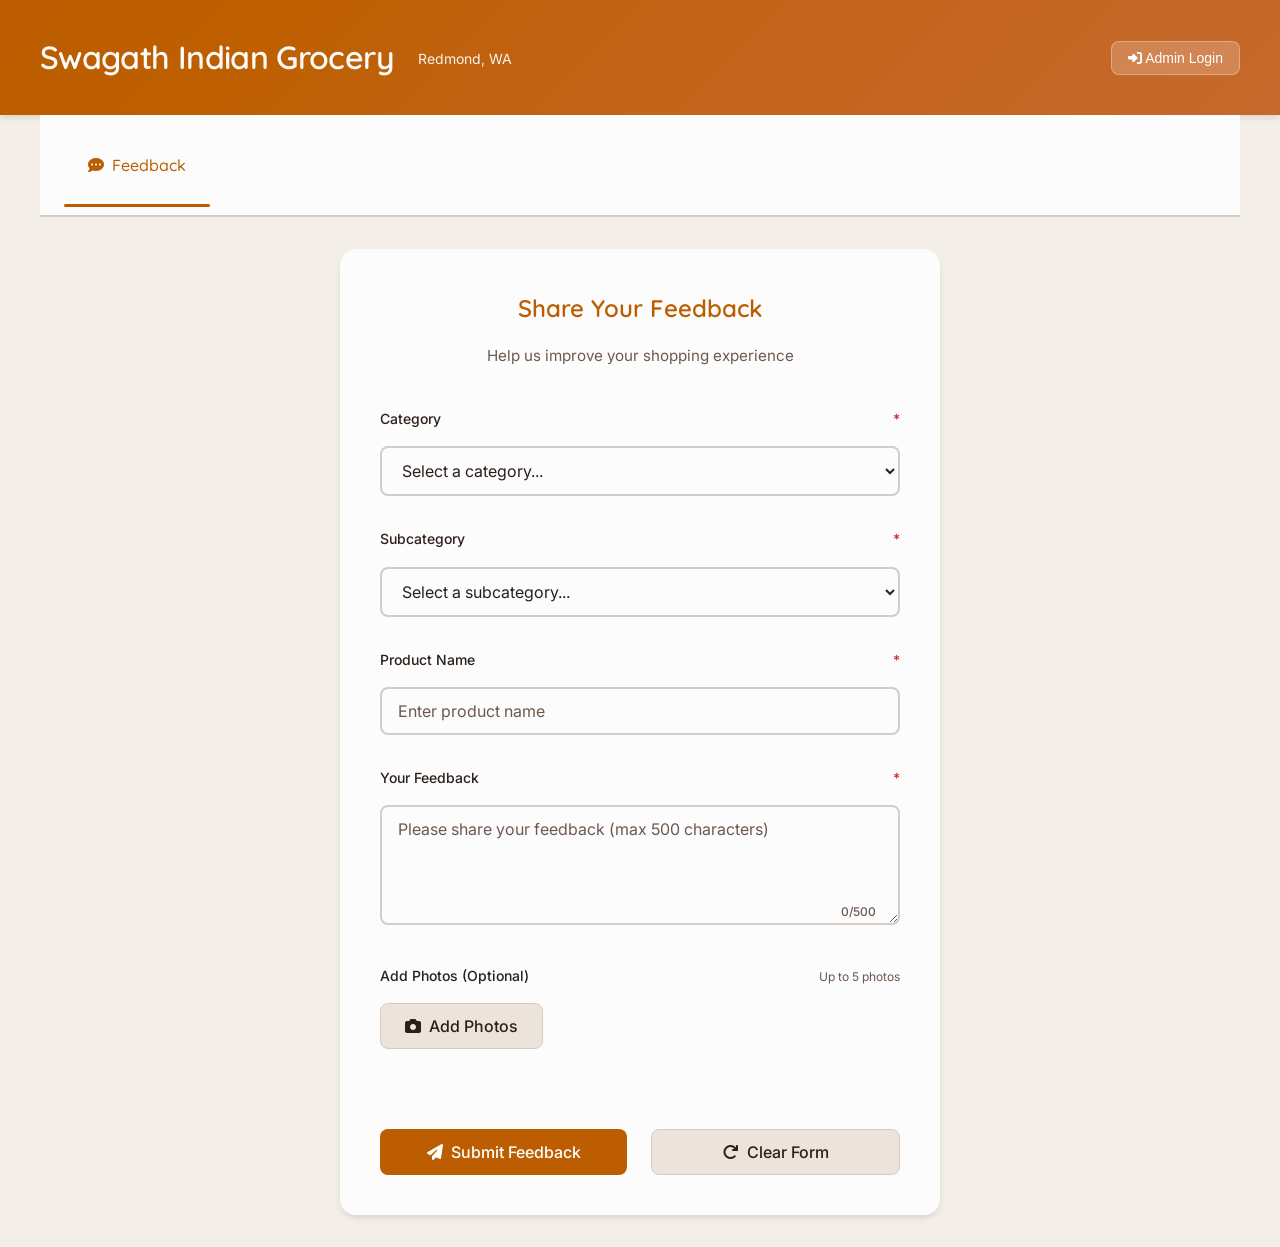
==== FB365/wwwroot/index.html @ b6c891b0 "Overhaul: single ASP.NET Core app, remove SWA + Azure Functions Architecture simplified to one proje" ====
<!DOCTYPE html>
<html lang="en">
<head>
    <meta charset="UTF-8">
    <meta name="viewport" content="width=device-width, initial-scale=1.0">
    <title>Swagath Indian Grocery - Customer Feedback</title>
    <link href="https://fonts.googleapis.com/css2?family=Quicksand:wght@500;600;700&family=Inter:wght@400;500;600&display=swap" rel="stylesheet">
    <link rel="stylesheet" href="https://cdnjs.cloudflare.com/ajax/libs/font-awesome/6.4.0/css/all.min.css">
    <link rel="stylesheet" href="styles.css">
</head>
<body>
    <div id="app" class="app-container">
        <!-- Header -->
        <header class="header">
            <div class="header-content">
                <div class="logo-section">
                    <img src="https://swagathstores.com/assets/logo.png" alt="Swagath Indian Grocery Logo" class="logo" onerror="this.style.display='none'">
                    <h1 class="store-name">Swagath Indian Grocery</h1>
                    <p class="store-location">Redmond, WA</p>
                </div>
                <div class="header-actions">
                    <button id="login-header-btn" class="login-header-btn">
                        <i class="fas fa-sign-in-alt"></i> Admin Login
                    </button>
                    <span id="user-indicator" class="user-indicator" style="display:none;">
                        <i class="fas fa-user-circle"></i> Admin
                    </span>
                    <button id="logout-btn" class="logout-btn" style="display:none;">
                        <i class="fas fa-sign-out-alt"></i> Logout
                    </button>
                </div>
            </div>
        </header>

        <!-- Tab Navigation -->
        <nav class="tab-navigation">
            <button class="tab-btn active" data-tab="feedback-form">
                <i class="fas fa-comment-dots"></i>
                <span class="tab-label">Feedback</span>
            </button>
            <button class="tab-btn" data-tab="admin-dashboard" id="dashboard-tab-btn" style="display:none;">
                <i class="fas fa-chart-bar"></i>
                <span class="tab-label">Dashboard</span>
            </button>
            <button class="tab-btn" data-tab="qr-code-section" id="qr-tab-btn" style="display:none;">
                <i class="fas fa-qrcode"></i>
                <span class="tab-label">QR Code</span>
            </button>
            <button class="tab-btn" data-tab="settings-section" id="settings-tab-btn" style="display:none;">
                <i class="fas fa-cog"></i>
                <span class="tab-label">Settings</span>
            </button>
        </nav>

        <!-- Main Content -->
        <main class="main-content">
            <!-- Feedback Form Tab -->
            <section id="feedback-form" class="tab-content active">
                <div class="form-container">
                    <div class="form-header">
                        <h2>Share Your Feedback</h2>
                        <p>Help us improve your shopping experience</p>
                    </div>

                    <form id="feedback-form-element" class="feedback-form">
                        <!-- Category Selection -->
                        <div class="form-section">
                            <label for="category" class="form-label">
                                <span class="label-text">Category</span>
                                <span class="required">*</span>
                            </label>
                            <select id="category" class="form-select" required>
                                <option value="">Select a category...</option>
                            </select>
                            <span class="error-message" id="category-error"></span>
                        </div>

                        <!-- Subcategory Selection -->
                        <div class="form-section">
                            <label for="subcategory" class="form-label">
                                <span class="label-text">Subcategory</span>
                                <span class="required">*</span>
                            </label>
                            <select id="subcategory" class="form-select" required>
                                <option value="">Select a subcategory...</option>
                            </select>
                            <span class="error-message" id="subcategory-error"></span>
                        </div>

                        <!-- Product Name -->
                        <div class="form-section">
                            <label for="product-name" class="form-label">
                                <span class="label-text">Product Name</span>
                                <span class="required">*</span>
                            </label>
                            <input 
                                type="text" 
                                id="product-name" 
                                class="form-input" 
                                placeholder="Enter product name"
                                maxlength="100"
                                required
                            >
                            <span class="error-message" id="product-name-error"></span>
                        </div>

                        <!-- Feedback Comment -->
                        <div class="form-section">
                            <label for="comment" class="form-label">
                                <span class="label-text">Your Feedback</span>
                                <span class="required">*</span>
                            </label>
                            <div class="textarea-container">
                                <textarea 
                                    id="comment" 
                                    class="form-textarea" 
                                    placeholder="Please share your feedback (max 500 characters)"
                                    maxlength="500"
                                    required
                                ></textarea>
                                <div class="char-counter">
                                    <span id="char-count">0</span>/500
                                </div>
                            </div>
                            <span class="error-message" id="comment-error"></span>
                        </div>

                        <!-- Photo Upload -->
                        <div class="form-section">
                            <label class="form-label">
                                <span class="label-text">Add Photos (Optional)</span>
                                <span class="subtitle">Up to 5 photos</span>
                            </label>
                            <div class="file-input-wrapper">
                                <input 
                                    type="file" 
                                    id="photo-input" 
                                    accept="image/*" 
                                    multiple
                                    style="display:none;"
                                >
                                <button type="button" class="btn btn-secondary" id="upload-btn">
                                    <i class="fas fa-camera"></i> Add Photos
                                </button>
                            </div>
                            <div id="photo-preview" class="photo-preview"></div>
                            <span class="error-message" id="photo-error"></span>
                        </div>

                        <!-- Form Actions -->
                        <div class="form-actions">
                            <button type="submit" class="btn btn-primary">
                                <i class="fas fa-paper-plane"></i> Submit Feedback
                            </button>
                            <button type="reset" class="btn btn-secondary">
                                <i class="fas fa-redo"></i> Clear Form
                            </button>
                        </div>
                    </form>

                    <!-- Success Message -->
                    <div id="success-message" class="success-message" style="display:none;">
                        <div class="success-content">
                            <i class="fas fa-check-circle"></i>
                            <h3>Thank You!</h3>
                            <p>Your feedback has been submitted successfully.</p>
                            <button type="button" class="btn btn-primary" id="submit-another-btn">
                                Submit Another Feedback
                            </button>
                        </div>
                    </div>
                </div>
            </section>

            <!-- Admin Dashboard Tab (visible only when logged in) -->
            <section id="admin-dashboard" class="tab-content">
                <div class="dashboard-container">
                    <div class="dashboard-header">
                        <h2>Feedback Dashboard</h2>
                    </div>

                    <!-- Filter Section -->
                    <div class="filter-section">
                        <h3>Filter by Date Range</h3>
                        <div class="filter-controls">
                            <div class="filter-input">
                                <label for="filter-start-date">Start Date</label>
                                <input type="date" id="filter-start-date" class="form-input">
                            </div>
                            <div class="filter-input">
                                <label for="filter-end-date">End Date</label>
                                <input type="date" id="filter-end-date" class="form-input">
                            </div>
                            <button type="button" class="btn btn-secondary" id="apply-filter-btn">
                                <i class="fas fa-filter"></i> Apply Filter
                            </button>
                            <button type="button" class="btn btn-secondary" id="clear-filter-btn">
                                <i class="fas fa-times"></i> Clear Filter
                            </button>
                            <button type="button" class="btn btn-primary" id="export-btn">
                                <i class="fas fa-file-excel"></i> Export Excel
                            </button>
                        </div>
                    </div>

                    <!-- Feedback List -->
                    <div class="feedback-list-container">
                        <h3>Submissions (<span id="feedback-count">0</span>)</h3>
                        <div id="feedback-list" class="feedback-list">
                            <div class="empty-state">
                                <i class="fas fa-inbox"></i>
                                <p>No feedback submissions yet.</p>
                            </div>
                        </div>
                    </div>
                </div>
            </section>

            <!-- QR Code Tab (visible only when logged in) -->
            <section id="qr-code-section" class="tab-content">
                <div class="qr-container">
                    <div class="qr-header">
                        <h2>QR Code for Customer Access</h2>
                        <p>Print and display this QR code in your store</p>
                    </div>

                    <div class="qr-content">
                        <div id="qr-code-display" class="qr-display">
                            <canvas id="qr-canvas"></canvas>
                        </div>
                    </div>

                    <div class="qr-actions">
                        <button type="button" class="btn btn-primary" id="download-qr-btn">
                            <i class="fas fa-download"></i> Download QR Code
                        </button>
                        <button type="button" class="btn btn-secondary" id="copy-url-btn">
                            <i class="fas fa-copy"></i> Copy URL
                        </button>
                    </div>

                    <div class="qr-info">
                        <p><strong>Feedback Form URL:</strong></p>
                        <code id="feedback-url"></code>
                    </div>
                </div>
            </section>

            <!-- Settings Tab (visible only when logged in) -->
            <section id="settings-section" class="tab-content">
                <div class="settings-container">
                    <div class="settings-header">
                        <h2>Admin Settings</h2>
                    </div>

                    <form id="settings-form" class="settings-form">
                        <div class="form-section">
                            <label class="form-label">
                                <span class="label-text">Email Notifications</span>
                            </label>

                            <div class="switch-group">
                                <label class="switch-label">
                                    <input type="checkbox" id="email-notifications-toggle" class="switch-input">
                                    <span class="switch-slider"></span>
                                    <span class="switch-text">Enable email notifications</span>
                                </label>
                            </div>
                        </div>

                        <div class="form-section" id="email-input-section" style="display:none;">
                            <label for="notification-email" class="form-label">
                                <span class="label-text">Notification Email Address</span>
                                <span class="required">*</span>
                            </label>
                            <input 
                                type="email" 
                                id="notification-email" 
                                class="form-input" 
                                placeholder="contact@swagathhomefoods.com"
                            >
                            <span class="error-message" id="email-error"></span>
                        </div>

                        <div class="form-actions">
                            <button type="submit" class="btn btn-primary">
                                <i class="fas fa-floppy-disk"></i> Save Settings
                            </button>
                        </div>
                    </form>

                    <div class="settings-help">
                        <p><strong>Note:</strong> Email notifications will be sent when customers submit feedback.</p>
                    </div>
                </div>
            </section>
        </main>

        <!-- Photo Preview Modal -->
        <div id="photo-modal" class="modal" style="display:none;">
            <div class="modal-content">
                <button type="button" class="modal-close" id="modal-close-btn">&times;</button>
                <img id="photo-modal-image" src="" alt="Photo preview" class="modal-image">
            </div>
        </div>

        <!-- Admin Login Modal -->
        <div id="login-modal" class="modal" style="display:none;">
            <div class="modal-content login-modal-content">
                <button type="button" class="modal-close" id="login-modal-close-btn">&times;</button>
                <div class="admin-container">
                    <div class="admin-header">
                        <h2>Admin Access</h2>
                        <p>Enter your credentials to access admin features</p>
                    </div>

                    <form id="login-form" class="login-form">
                        <div class="form-section">
                            <label for="admin-username" class="form-label">Username</label>
                            <input 
                                type="text" 
                                id="admin-username" 
                                class="form-input" 
                                placeholder="Enter username"
                                required
                            >
                            <span class="error-message" id="username-error"></span>
                        </div>

                        <div class="form-section">
                            <label for="admin-password" class="form-label">Password</label>
                            <input 
                                type="password" 
                                id="admin-password" 
                                class="form-input" 
                                placeholder="Enter password"
                                required
                            >
                            <span class="error-message" id="password-error"></span>
                        </div>

                        <button type="submit" class="btn btn-primary btn-full">
                            <i class="fas fa-sign-in-alt"></i> Login
                        </button>
                    </form>

                    <div class="login-help">
                        <p>If you don't have credentials, contact: <strong>contact@swagathhomefoods.com</strong></p>
                    </div>
                </div>
            </div>
        </div>
    </div>

    <!-- QR Code Library -->
    <script src="https://cdnjs.cloudflare.com/ajax/libs/qrcodejs/1.0.0/qrcode.min.js"></script>
    <!-- Main Application Script -->
    <script src="app.js"></script>
</body>
</html>
---- FB365/wwwroot/styles.css ----
/* ============================================================================
   CSS VARIABLES & COLOR PALETTE
   ============================================================================ */
:root {
    /* Primary Colors - Indian Heritage Inspired */
    --color-primary: oklch(0.58 0.15 55);      /* Deep Saffron */
    --color-secondary: oklch(0.75 0.12 85);    /* Turmeric Gold */
    --color-success: oklch(0.45 0.08 145);     /* Cardamom Green */
    --color-accent: oklch(0.55 0.20 25);       /* Vibrant Masala Red */
    
    /* Neutral Colors */
    --color-bg: oklch(0.99 0 0);               /* White */
    --color-cream: oklch(0.95 0.01 73);        /* Warm Cream */
    --color-light-bg: oklch(0.92 0.015 68);    /* Light Beige */
    --color-muted: oklch(0.75 0.02 50);        /* Muted Beige */
    --color-text: oklch(0.25 0.02 45);         /* Dark Text */
    --color-text-muted: oklch(0.48 0.03 50);   /* Medium Text */
    --color-border: oklch(0.85 0.015 65);      /* Light Border */
    
    /* Semantic Colors */
    --color-error: oklch(0.55 0.20 25);        /* Error Red */
    --color-warning: oklch(0.75 0.12 85);      /* Warning Yellow */
    
    /* Typography */
    --font-primary: 'Quicksand', system-ui, -apple-system, sans-serif;
    --font-secondary: 'Inter', system-ui, -apple-system, sans-serif;
    
    /* Spacing */
    --spacing-xs: 0.5rem;
    --spacing-sm: 1rem;
    --spacing-md: 1.5rem;
    --spacing-lg: 2rem;
    --spacing-xl: 2.5rem;
    --spacing-2xl: 3rem;
    
    /* Border Radius */
    --radius-sm: 0.375rem;
    --radius-md: 0.5rem;
    --radius-lg: 0.75rem;
    --radius-xl: 1rem;
    
    /* Shadows */
    --shadow-sm: 0 1px 2px 0 rgba(0, 0, 0, 0.05);
    --shadow-md: 0 4px 6px -1px rgba(0, 0, 0, 0.1);
    --shadow-lg: 0 10px 15px -3px rgba(0, 0, 0, 0.1);
    --shadow-xl: 0 20px 25px -5px rgba(0, 0, 0, 0.1);
    
    /* Transitions */
    --transition-fast: 150ms ease;
    --transition-base: 200ms ease;
    --transition-slow: 300ms ease;
}

/* ============================================================================
   RESET & BASE STYLES
   ============================================================================ */
* {
    margin: 0;
    padding: 0;
    box-sizing: border-box;
}

html {
    scroll-behavior: smooth;
}

body {
    font-family: var(--font-secondary);
    color: var(--color-text);
    background-color: var(--color-bg);
    line-height: 1.6;
    font-size: 16px;
}

/* ============================================================================
   HEADER & LAYOUT
   ============================================================================ */
.app-container {
    display: flex;
    flex-direction: column;
    min-height: 100vh;
    background-color: var(--color-cream);
}

.header {
    background: linear-gradient(135deg, var(--color-primary) 0%, oklch(0.62 0.14 50) 100%);
    color: var(--color-bg);
    padding: var(--spacing-lg);
    box-shadow: var(--shadow-md);
}

.header-content {
    max-width: 1200px;
    margin: 0 auto;
    display: flex;
    justify-content: space-between;
    align-items: center;
    gap: var(--spacing-md);
}

.logo-section {
    display: flex;
    align-items: center;
    gap: var(--spacing-md);
    flex: 1;
}

.logo {
    height: 60px;
    width: auto;
}

.store-name {
    font-family: var(--font-primary);
    font-size: 2rem;
    font-weight: 600;
    letter-spacing: -0.02em;
    margin: 0;
}

.store-location {
    font-size: 0.875rem;
    opacity: 0.95;
    margin: 0.25rem 0 0 0;
}

.header-actions {
    display: flex;
    align-items: center;
    gap: var(--spacing-md);
}

.user-indicator {
    display: flex;
    align-items: center;
    gap: var(--spacing-xs);
    font-size: 0.875rem;
}

.logout-btn {
    background: rgba(255, 255, 255, 0.2);
    border: 1px solid rgba(255, 255, 255, 0.3);
    color: white;
    padding: 0.5rem 1rem;
    border-radius: var(--radius-md);
    cursor: pointer;
    font-size: 0.875rem;
    transition: all var(--transition-base);
}

.logout-btn:hover {
    background: rgba(255, 255, 255, 0.3);
}

.login-header-btn {
    background: rgba(255, 255, 255, 0.2);
    border: 1px solid rgba(255, 255, 255, 0.3);
    color: white;
    padding: 0.5rem 1rem;
    border-radius: var(--radius-md);
    cursor: pointer;
    font-size: 0.875rem;
    transition: all var(--transition-base);
}

.login-header-btn:hover {
    background: rgba(255, 255, 255, 0.3);
}

/* ============================================================================
   TAB NAVIGATION
   ============================================================================ */
.tab-navigation {
    display: flex;
    gap: var(--spacing-sm);
    padding: var(--spacing-md);
    max-width: 1200px;
    margin: 0 auto;
    width: 100%;
    border-bottom: 2px solid var(--color-border);
    background: var(--color-bg);
    flex-wrap: wrap;
}

.tab-btn {
    display: flex;
    align-items: center;
    justify-content: center;
    gap: var(--spacing-xs);
    padding: var(--spacing-sm) var(--spacing-md);
    background: none;
    border: none;
    color: var(--color-text-muted);
    cursor: pointer;
    font-family: var(--font-primary);
    font-weight: 500;
    font-size: 1rem;
    position: relative;
    transition: color var(--transition-base);
    min-height: 44px;
}

#admin-tab-btn {
    display: flex !important;
}

.tab-btn:hover {
    color: var(--color-text);
}

.tab-btn.active {
    color: var(--color-primary);
}

.tab-btn.active::after {
    content: '';
    position: absolute;
    bottom: -1rem;
    left: 0;
    right: 0;
    height: 3px;
    background: var(--color-primary);
    border-radius: var(--radius-sm);
}

/* ============================================================================
   MAIN CONTENT
   ============================================================================ */
.main-content {
    flex: 1;
    max-width: 1200px;
    width: 100%;
    margin: 0 auto;
    padding: var(--spacing-lg);
}

.tab-content {
    display: none;
    animation: fadeIn var(--transition-slow);
}

.tab-content.active {
    display: block;
}

@keyframes fadeIn {
    from {
        opacity: 0;
        transform: translateY(10px);
    }
    to {
        opacity: 1;
        transform: translateY(0);
    }
}

/* ============================================================================
   FORM STYLES
   ============================================================================ */
.form-container,
.admin-container,
.dashboard-container,
.qr-container,
.settings-container {
    background: var(--color-bg);
    border-radius: var(--radius-xl);
    padding: var(--spacing-xl);
    box-shadow: var(--shadow-md);
    max-width: 600px;
    margin: 0 auto;
}

.dashboard-container,
.qr-container,
.settings-container {
    max-width: 1000px;
}

.form-header,
.admin-header,
.dashboard-header,
.qr-header,
.settings-header {
    margin-bottom: var(--spacing-xl);
    text-align: center;
}

.form-header h2,
.admin-header h2,
.dashboard-header h2,
.qr-header h2,
.settings-header h2 {
    font-family: var(--font-primary);
    font-size: 1.5rem;
    font-weight: 600;
    margin-bottom: var(--spacing-sm);
    color: var(--color-primary);
}

.form-header p,
.admin-header p,
.qr-header p {
    color: var(--color-text-muted);
    font-size: 0.95rem;
}

.form-section {
    display: flex;
    flex-direction: column;
    gap: var(--spacing-sm);
    margin-bottom: var(--spacing-lg);
}

.form-label {
    display: flex;
    align-items: center;
    gap: var(--spacing-xs);
    font-family: var(--font-secondary);
    font-weight: 500;
    font-size: 0.875rem;
    color: var(--color-text);
}

.label-text {
    flex: 1;
}

.required {
    color: var(--color-accent);
}

.subtitle {
    font-size: 0.75rem;
    color: var(--color-text-muted);
    font-weight: normal;
}

.form-input,
.form-select,
.form-textarea {
    width: 100%;
    padding: 0.75rem var(--spacing-sm);
    border: 2px solid var(--color-border);
    border-radius: var(--radius-md);
    font-family: var(--font-secondary);
    font-size: 1rem;
    color: var(--color-text);
    background: var(--color-bg);
    transition: all var(--transition-base);
}

.form-input:focus,
.form-select:focus,
.form-textarea:focus {
    outline: none;
    border-color: var(--color-primary);
    box-shadow: 0 0 0 3px rgba(0, 0, 0, 0.05),
                inset 0 0 0 1px transparent;
    background-color: var(--color-bg);
}

.form-input::placeholder,
.form-textarea::placeholder {
    color: var(--color-text-muted);
}

.form-textarea {
    resize: vertical;
    min-height: 120px;
    font-family: var(--font-secondary);
}

.textarea-container {
    position: relative;
}

.char-counter {
    position: absolute;
    bottom: 0.75rem;
    right: var(--spacing-sm);
    font-size: 0.75rem;
    color: var(--color-text-muted);
    font-weight: 500;
    background: var(--color-bg);
    padding: 0 var(--spacing-xs);
}

.char-counter.warning {
    color: var(--color-warning);
}

.char-counter.danger {
    color: var(--color-error);
}

.error-message {
    display: none;
    font-size: 0.875rem;
    color: var(--color-error);
    font-weight: 500;
}

.error-message.show {
    display: block;
}

.form-input.error,
.form-select.error,
.form-textarea.error {
    border-color: var(--color-error);
    animation: shake 0.5s;
}

@keyframes shake {
    0%, 100% { transform: translateX(0); }
    25% { transform: translateX(-5px); }
    75% { transform: translateX(5px); }
}

/* ============================================================================
   BUTTONS
   ============================================================================ */
.btn {
    display: inline-flex;
    align-items: center;
    justify-content: center;
    gap: var(--spacing-xs);
    padding: 0.75rem 1.5rem;
    border: none;
    border-radius: var(--radius-md);
    font-family: var(--font-secondary);
    font-weight: 500;
    font-size: 1rem;
    cursor: pointer;
    transition: all var(--transition-base);
    min-height: 44px;
    white-space: nowrap;
}

.btn-primary {
    background-color: var(--color-primary);
    color: white;
}

.btn-primary:hover {
    background-color: oklch(0.64 0.15 55);
    transform: translateY(-2px);
    box-shadow: var(--shadow-lg);
}

.btn-primary:active {
    transform: translateY(0);
    box-shadow: var(--shadow-md);
}

.btn-secondary {
    background-color: var(--color-light-bg);
    color: var(--color-text);
    border: 1px solid var(--color-border);
}

.btn-secondary:hover {
    background-color: oklch(0.88 0.015 68);
    border-color: var(--color-primary);
}

.btn-secondary:active {
    background-color: oklch(0.85 0.015 65);
}

.btn-full {
    width: 100%;
}

.btn:disabled {
    opacity: 0.5;
    cursor: not-allowed;
    transform: none;
}

/* ============================================================================
   FILE UPLOAD & PHOTOS
   ============================================================================ */
.file-input-wrapper {
    margin-bottom: var(--spacing-md);
}

.photo-preview {
    display: grid;
    grid-template-columns: repeat(auto-fill, minmax(100px, 1fr));
    gap: var(--spacing-md);
}

.photo-item {
    position: relative;
    border-radius: var(--radius-lg);
    overflow: hidden;
    box-shadow: var(--shadow-md);
    cursor: pointer;
    transition: all var(--transition-base);
}

.photo-item:hover {
    transform: scale(1.05);
    box-shadow: var(--shadow-lg);
}

.photo-item img {
    width: 100%;
    height: 100px;
    object-fit: cover;
    display: block;
}

.photo-remove {
    position: absolute;
    top: 0;
    right: 0;
    width: 32px;
    height: 32px;
    background: rgba(0, 0, 0, 0.6);
    color: white;
    border: none;
    cursor: pointer;
    display: flex;
    align-items: center;
    justify-content: center;
    font-size: 1.25rem;
    transition: background var(--transition-base);
}

.photo-remove:hover {
    background: rgba(0, 0, 0, 0.8);
}

/* ============================================================================
   FORM ACTIONS
   ============================================================================ */
.form-actions {
    display: flex;
    gap: var(--spacing-md);
    margin-top: var(--spacing-xl);
    flex-wrap: wrap;
}

.form-actions .btn {
    flex: 1;
    min-width: 150px;
}

/* ============================================================================
   SUCCESS MESSAGE
   ============================================================================ */
.success-message {
    position: fixed;
    inset: 0;
    display: flex;
    align-items: center;
    justify-content: center;
    background: rgba(0, 0, 0, 0.5);
    z-index: 1000;
    animation: fadeIn var(--transition-base);
}

.success-content {
    background: var(--color-bg);
    border-radius: var(--radius-xl);
    padding: var(--spacing-2xl);
    text-align: center;
    max-width: 400px;
    animation: successBounce 0.6s cubic-bezier(0.68, -0.55, 0.265, 1.55);
}

@keyframes successBounce {
    0% {
        opacity: 0;
        transform: scale(0.8);
    }
    100% {
        opacity: 1;
        transform: scale(1);
    }
}

.success-content i {
    font-size: 3rem;
    color: var(--color-success);
    margin-bottom: var(--spacing-md);
}

.success-content h3 {
    font-family: var(--font-primary);
    font-size: 1.5rem;
    color: var(--color-primary);
    margin-bottom: var(--spacing-sm);
}

.success-content p {
    color: var(--color-text-muted);
    margin-bottom: var(--spacing-lg);
}

/* ============================================================================
   LOGIN & ADMIN STYLES
   ============================================================================ */
.login-form {
    margin-bottom: var(--spacing-xl);
}

.login-help {
    background: var(--color-light-bg);
    padding: var(--spacing-md);
    border-radius: var(--radius-md);
    color: var(--color-text-muted);
    font-size: 0.875rem;
    text-align: center;
}

/* ============================================================================
   DASHBOARD & FILTERING
   ============================================================================ */
.filter-section {
    background: var(--color-light-bg);
    padding: var(--spacing-lg);
    border-radius: var(--radius-lg);
    margin-bottom: var(--spacing-xl);
}

.filter-section h3 {
    font-family: var(--font-primary);
    font-weight: 600;
    margin-bottom: var(--spacing-md);
    color: var(--color-primary);
}

.filter-controls {
    display: grid;
    grid-template-columns: 1fr 1fr auto auto;
    gap: var(--spacing-md);
    align-items: flex-end;
}

.filter-input {
    display: flex;
    flex-direction: column;
    gap: var(--spacing-xs);
}

.filter-input label {
    font-weight: 500;
    font-size: 0.875rem;
    color: var(--color-text);
}

.feedback-list-container {
    margin-top: var(--spacing-xl);
}

.feedback-list-container h3 {
    font-family: var(--font-primary);
    font-weight: 600;
    margin-bottom: var(--spacing-md);
    color: var(--color-primary);
}

.feedback-list {
    display: flex;
    flex-direction: column;
    gap: var(--spacing-md);
}

.feedback-card {
    background: var(--color-light-bg);
    border-left: 4px solid var(--color-primary);
    padding: var(--spacing-lg);
    border-radius: var(--radius-md);
    transition: all var(--transition-base);
}

.feedback-card:hover {
    box-shadow: var(--shadow-md);
    transform: translateY(-2px);
}

.feedback-header {
    display: flex;
    justify-content: space-between;
    align-items: start;
    margin-bottom: var(--spacing-md);
    gap: var(--spacing-md);
    flex-wrap: wrap;
}

.feedback-title {
    font-weight: 600;
    color: var(--color-text);
    margin-bottom: var(--spacing-xs);
}

.feedback-timestamp {
    font-size: 0.875rem;
    color: var(--color-text-muted);
}

.feedback-category {
    display: inline-flex;
    gap: var(--spacing-xs);
}

.badge {
    display: inline-block;
    padding: 0.25rem 0.75rem;
    background: var(--color-secondary);
    color: var(--color-text);
    border-radius: var(--radius-sm);
    font-size: 0.875rem;
    font-weight: 500;
}

.feedback-details {
    display: flex;
    flex-direction: column;
    gap: var(--spacing-sm);
    margin-bottom: var(--spacing-md);
}

.detail-row {
    display: flex;
    gap: var(--spacing-md);
}

.detail-label {
    font-weight: 600;
    color: var(--color-text);
    min-width: 120px;
}

.detail-value {
    color: var(--color-text-muted);
    flex: 1;
    word-break: break-word;
}

.feedback-photos {
    display: grid;
    grid-template-columns: repeat(auto-fill, minmax(80px, 1fr));
    gap: var(--spacing-md);
}

.feedback-photo {
    aspect-ratio: 1;
    border-radius: var(--radius-md);
    overflow: hidden;
    box-shadow: var(--shadow-sm);
    cursor: pointer;
    transition: transform var(--transition-base);
}

.feedback-photo:hover {
    transform: scale(1.1);
}

.feedback-photo img {
    width: 100%;
    height: 100%;
    object-fit: cover;
}

.feedback-actions {
    display: flex;
    justify-content: flex-end;
    padding-top: var(--spacing-sm);
    border-top: 1px solid var(--color-border);
    margin-top: var(--spacing-sm);
}

.btn-danger {
    background-color: var(--color-accent);
    color: white;
    border: none;
    padding: var(--spacing-xs) var(--spacing-md);
    border-radius: var(--radius-sm);
    cursor: pointer;
    font-size: 0.85rem;
    display: inline-flex;
    align-items: center;
    gap: var(--spacing-xs);
    transition: opacity var(--transition-base);
}

.btn-danger:hover {
    opacity: 0.85;
}

.btn-sm {
    padding: var(--spacing-xs) var(--spacing-sm);
    font-size: 0.8rem;
}

.empty-state {
    text-align: center;
    padding: var(--spacing-2xl);
    color: var(--color-text-muted);
}

.empty-state i {
    font-size: 2.5rem;
    color: var(--color-border);
    margin-bottom: var(--spacing-md);
}

/* ============================================================================
   QR CODE
   ============================================================================ */
.qr-content {
    display: flex;
    justify-content: center;
    margin-bottom: var(--spacing-xl);
}

.qr-display {
    background: var(--color-bg);
    padding: var(--spacing-lg);
    border-radius: var(--radius-lg);
    box-shadow: var(--shadow-md);
}

.qr-actions {
    display: flex;
    gap: var(--spacing-md);
    justify-content: center;
    margin-bottom: var(--spacing-xl);
    flex-wrap: wrap;
}

.qr-info {
    background: var(--color-light-bg);
    padding: var(--spacing-md);
    border-radius: var(--radius-md);
    text-align: center;
}

.qr-info code {
    display: block;
    margin-top: var(--spacing-sm);
    padding: var(--spacing-sm);
    background: var(--color-bg);
    border-radius: var(--radius-sm);
    font-family: monospace;
    font-size: 0.875rem;
    word-break: break-all;
    color: var(--color-primary);
}

/* ============================================================================
   SETTINGS
   ============================================================================ */
.switch-group {
    display: flex;
    align-items: center;
}

.switch-label {
    display: flex;
    align-items: center;
    gap: var(--spacing-sm);
    cursor: pointer;
}

.switch-input {
    display: none;
}

.switch-slider {
    width: 50px;
    height: 28px;
    background-color: var(--color-border);
    border-radius: 14px;
    position: relative;
    transition: background-color var(--transition-base);
}

.switch-slider::before {
    content: '';
    position: absolute;
    width: 24px;
    height: 24px;
    border-radius: 50%;
    background-color: var(--color-bg);
    top: 2px;
    left: 2px;
    transition: left var(--transition-base);
    box-shadow: var(--shadow-sm);
}

.switch-input:checked + .switch-slider {
    background-color: var(--color-success);
}

.switch-input:checked + .switch-slider::before {
    left: 24px;
}

.switch-text {
    font-weight: 500;
    color: var(--color-text);
}

.settings-help {
    background: var(--color-light-bg);
    padding: var(--spacing-md);
    border-radius: var(--radius-md);
    color: var(--color-text-muted);
    font-size: 0.875rem;
}

/* ============================================================================
   MODAL
   ============================================================================ */
.modal {
    position: fixed;
    inset: 0;
    display: flex;
    align-items: center;
    justify-content: center;
    background: rgba(0, 0, 0, 0.7);
    z-index: 999;
    padding: var(--spacing-lg);
}

.modal-content {
    position: relative;
    max-width: 90vw;
    max-height: 90vh;
    background: white;
    border-radius: var(--radius-lg);
}

.modal-close {
    position: absolute;
    top: -40px;
    right: 0;
    background: none;
    border: none;
    color: white;
    font-size: 2rem;
    cursor: pointer;
    width: 40px;
    height: 40px;
    display: flex;
    align-items: center;
    justify-content: center;
    transition: all var(--transition-base);
}

.modal-close:hover {
    color: var(--color-secondary);
}

.modal-image {
    max-width: 100%;
    max-height: 100%;
    object-fit: contain;
}

.login-modal-content {
    max-width: 450px;
    max-height: 90vh;
    overflow-y: auto;
}

/* ============================================================================
   RESPONSIVE DESIGN
   ============================================================================ */
@media (max-width: 768px) {
    :root {
        --spacing-lg: 1.5rem;
        --spacing-xl: 2rem;
        --spacing-2xl: 2.5rem;
    }

    .main-content {
        padding: var(--spacing-md);
    }

    .header-content {
        flex-direction: column;
        text-align: center;
    }

    .logo-section {
        flex-direction: column;
        width: 100%;
    }

    .store-name {
        font-size: 1.5rem;
    }

    .header-actions {
        width: 100%;
        justify-content: center;
    }

    .tab-navigation {
        padding: var(--spacing-sm);
        gap: var(--spacing-xs);
    }

    .tab-btn {
        padding: var(--spacing-sm);
        font-size: 0.875rem;
        flex: 1;
        min-width: 80px;
    }

    .tab-label {
        display: none;
    }

    .tab-btn {
        flex-direction: column;
        gap: 0.25rem;
    }

    .tab-btn i {
        font-size: 1.25rem;
    }

    .filter-controls {
        grid-template-columns: 1fr;
    }

    .filter-controls .btn {
        width: 100%;
    }

    .form-actions {
        flex-direction: column;
    }

    .form-actions .btn {
        width: 100%;
    }

    .form-container,
    .admin-container,
    .dashboard-container,
    .qr-container,
    .settings-container {
        padding: var(--spacing-lg);
        border-radius: var(--radius-lg);
    }

    .success-content {
        margin: var(--spacing-lg);
    }

    .qr-actions {
        flex-direction: column;
    }

    .qr-actions .btn {
        width: 100%;
    }

    .photo-preview {
        grid-template-columns: repeat(auto-fill, minmax(80px, 1fr));
    }
}

@media (max-width: 480px) {
    :root {
        font-size: 14px;
    }

    .store-name {
        font-size: 1.25rem;
    }

    .store-location {
        font-size: 0.75rem;
    }

    .tab-btn i {
        font-size: 1rem;
    }

    .feedback-header {
        flex-direction: column;
    }

    .detail-row {
        flex-direction: column;
    }

    .detail-label {
        min-width: auto;
    }

    .main-content {
        padding: var(--spacing-sm);
    }

    .form-container,
    .admin-container,
    .dashboard-container,
    .qr-container,
    .settings-container {
        padding: var(--spacing-md);
    }

    .form-header h2,
    .admin-header h2,
    .dashboard-header h2,
    .qr-header h2,
    .settings-header h2 {
        font-size: 1.25rem;
    }

    .modal-close {
        top: 10px;
        right: 10px;
        background: rgba(0, 0, 0, 0.5);
        border-radius: 50%;
        width: 32px;
        height: 32px;
        font-size: 1.5rem;
    }
}

/* ============================================================================
   PRINT STYLES
   ============================================================================ */
@media print {
    body {
        background: white;
    }

    .header,
    .tab-navigation,
    .form-actions,
    .filter-section,
    .qr-actions,
    .settings-form {
        display: none;
    }

    .modal {
        background: white;
    }

    .qr-display {
        box-shadow: none;
        border: 1px solid #ccc;
    }
}
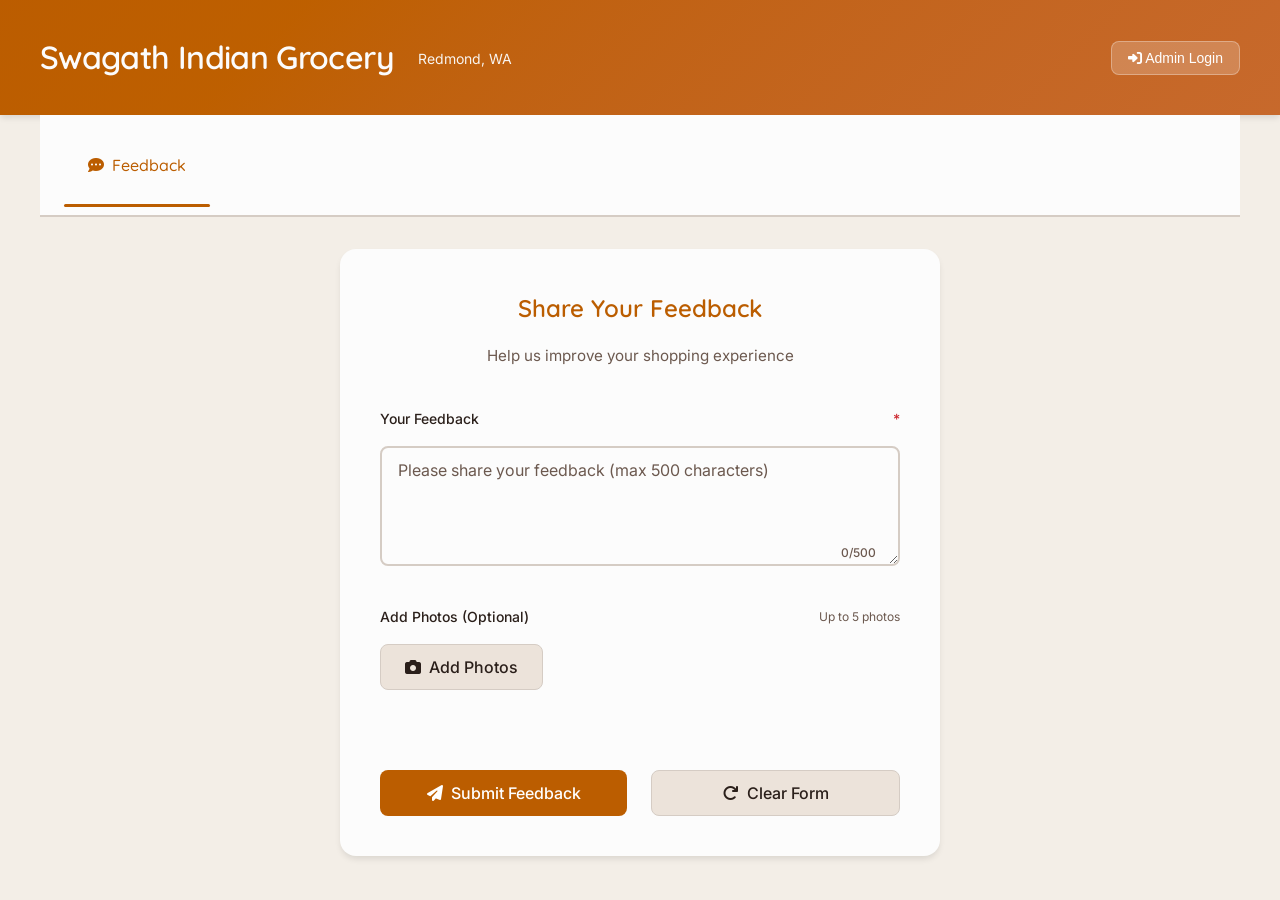
==== commit 510b3b08: "updated to hide category, subcategory and product name fields, and also made them optional" ====
--- a/FB365/wwwroot/index.html
+++ b/FB365/wwwroot/index.html
@@ -63,35 +63,32 @@
                     </div>
 
                     <form id="feedback-form-element" class="feedback-form">
-                        <!-- Category Selection -->
-                        <div class="form-section">
+                        <!-- Category Selection (hidden) -->
+                        <div class="form-section" style="display:none;">
                             <label for="category" class="form-label">
                                 <span class="label-text">Category</span>
-                                <span class="required">*</span>
-                            </label>
-                            <select id="category" class="form-select" required>
+                            </label>
+                            <select id="category" class="form-select">
                                 <option value="">Select a category...</option>
                             </select>
                             <span class="error-message" id="category-error"></span>
                         </div>
 
-                        <!-- Subcategory Selection -->
-                        <div class="form-section">
+                        <!-- Subcategory Selection (hidden) -->
+                        <div class="form-section" style="display:none;">
                             <label for="subcategory" class="form-label">
                                 <span class="label-text">Subcategory</span>
-                                <span class="required">*</span>
-                            </label>
-                            <select id="subcategory" class="form-select" required>
+                            </label>
+                            <select id="subcategory" class="form-select">
                                 <option value="">Select a subcategory...</option>
                             </select>
                             <span class="error-message" id="subcategory-error"></span>
                         </div>
 
-                        <!-- Product Name -->
-                        <div class="form-section">
+                        <!-- Product Name (hidden) -->
+                        <div class="form-section" style="display:none;">
                             <label for="product-name" class="form-label">
                                 <span class="label-text">Product Name</span>
-                                <span class="required">*</span>
                             </label>
                             <input 
                                 type="text" 
@@ -99,7 +96,6 @@
                                 class="form-input" 
                                 placeholder="Enter product name"
                                 maxlength="100"
-                                required
                             >
                             <span class="error-message" id="product-name-error"></span>
                         </div>
